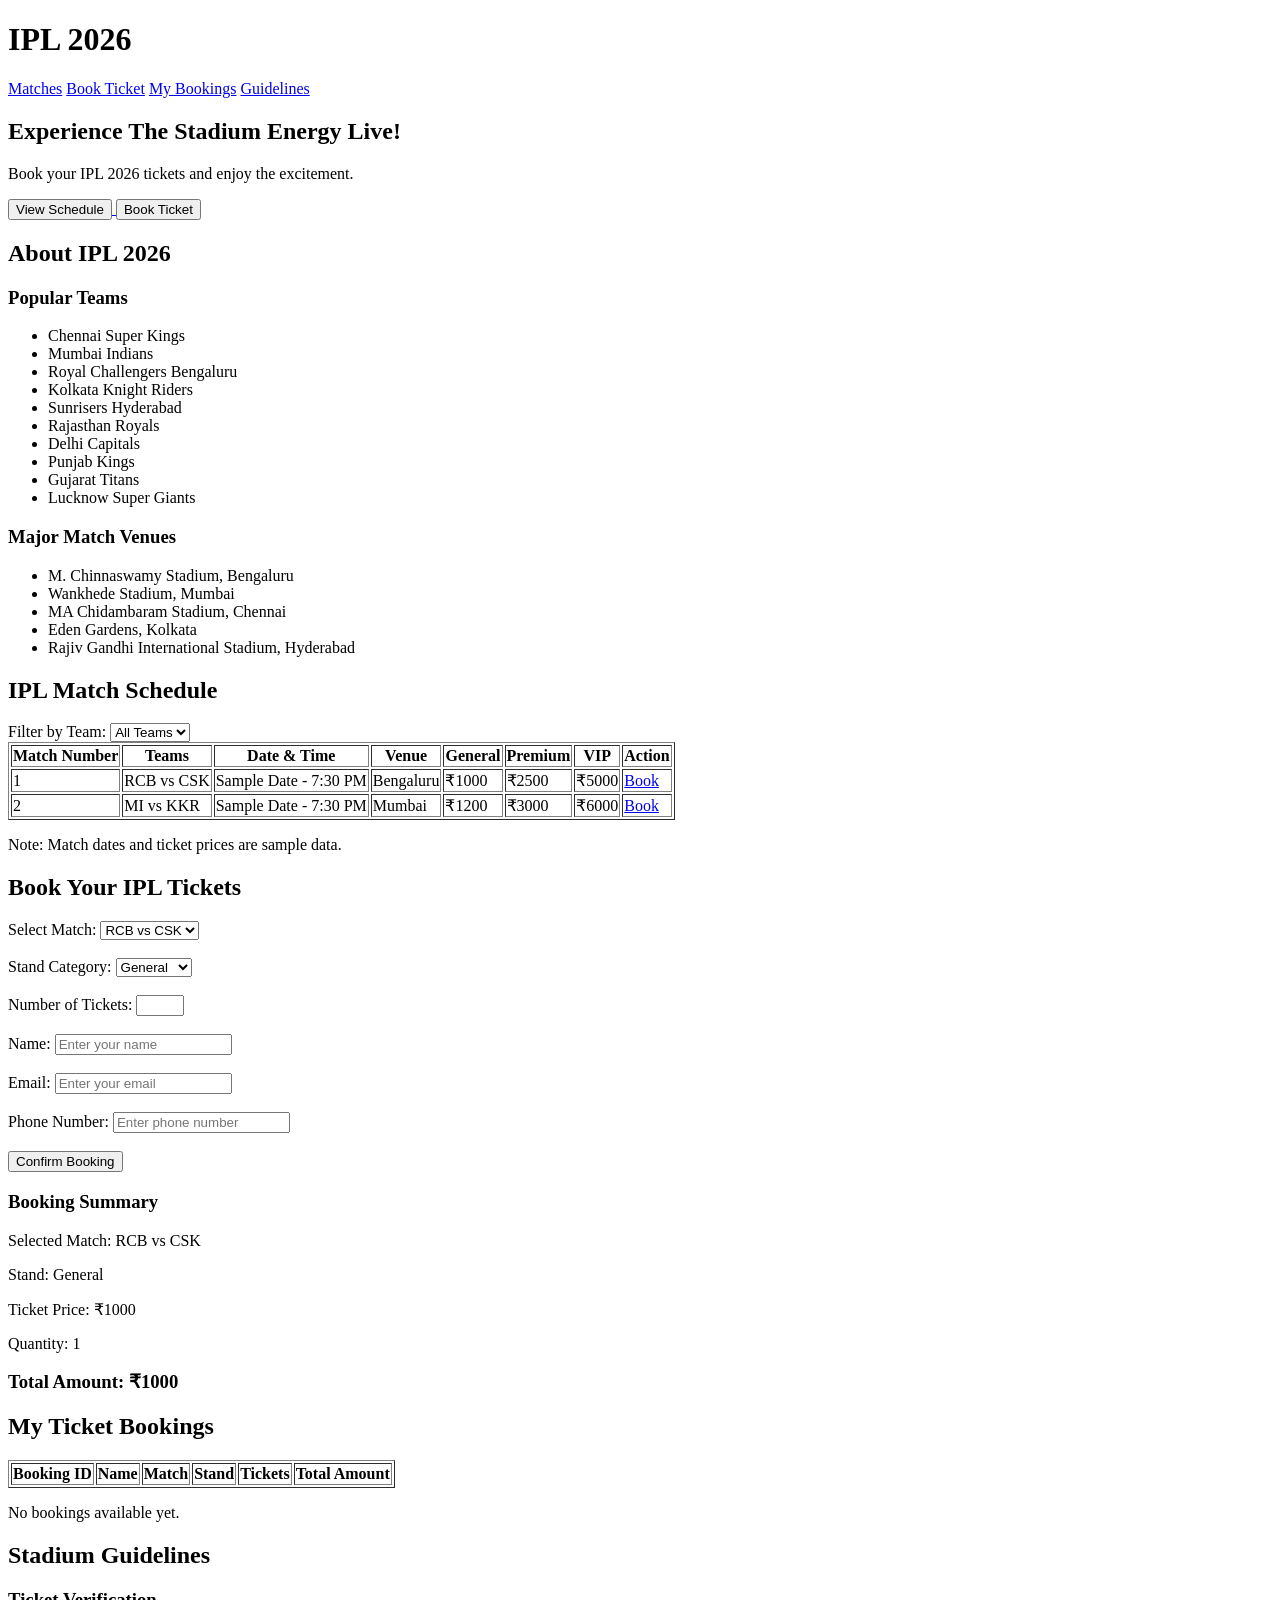
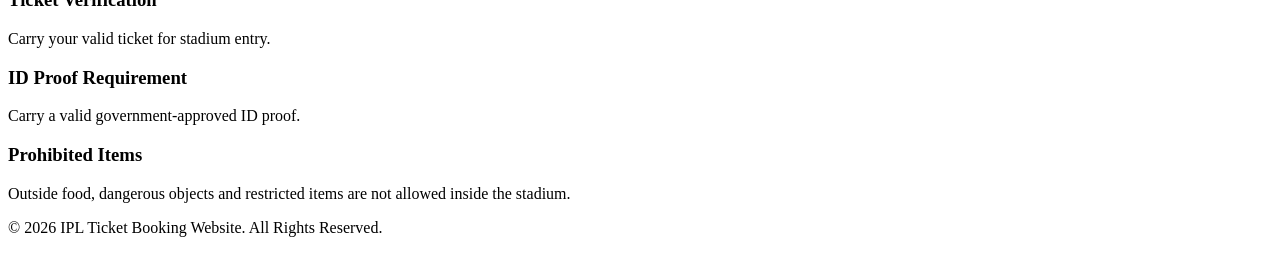
==== index.html @ 6badac22 "Initial IPL Ticket Booking Website" ====
<!DOCTYPE html>
<html lang="en">
<head>
    <meta charset="UTF-8">
    <meta name="viewport" content="width=device-width, initial-scale=1.0">
    <title>IPL 2026 Ticket Booking</title>
</head>

<body>

    <!-- Navigation Bar -->
    <header>
        <h1>IPL 2026</h1>

        <nav>
            <a href="#matches">Matches</a>
            <a href="#booking">Book Ticket</a>
            <a href="#mybookings">My Bookings</a>
            <a href="#guidelines">Guidelines</a>
        </nav>
    </header>

    <!-- Hero Section -->
    <section id="home">
        <h2>Experience The Stadium Energy Live!</h2>
        <p>Book your IPL 2026 tickets and enjoy the excitement.</p>

        <a href="#matches">
            <button>View Schedule</button>
        </a>

        <a href="#booking">
            <button>Book Ticket</button>
        </a>
    </section>

    <!-- About IPL -->
    <section id="about">
        <h2>About IPL 2026</h2>

        <h3>Popular Teams</h3>
        <ul>
            <li>Chennai Super Kings</li>
            <li>Mumbai Indians</li>
            <li>Royal Challengers Bengaluru</li>
            <li>Kolkata Knight Riders</li>
            <li>Sunrisers Hyderabad</li>
            <li>Rajasthan Royals</li>
            <li>Delhi Capitals</li>
            <li>Punjab Kings</li>
            <li>Gujarat Titans</li>
            <li>Lucknow Super Giants</li>
        </ul>

        <h3>Major Match Venues</h3>
        <ul>
            <li>M. Chinnaswamy Stadium, Bengaluru</li>
            <li>Wankhede Stadium, Mumbai</li>
            <li>MA Chidambaram Stadium, Chennai</li>
            <li>Eden Gardens, Kolkata</li>
            <li>Rajiv Gandhi International Stadium, Hyderabad</li>
        </ul>
    </section>

    <!-- Match Schedule -->
    <section id="matches">
        <h2>IPL Match Schedule</h2>

        <label for="teamFilter">Filter by Team:</label>

        <select id="teamFilter">
            <option value="all">All Teams</option>
            <option value="RCB">RCB</option>
            <option value="CSK">CSK</option>
            <option value="MI">MI</option>
            <option value="KKR">KKR</option>
        </select>

        <table border="1">
            <thead>
                <tr>
                    <th>Match Number</th>
                    <th>Teams</th>
                    <th>Date & Time</th>
                    <th>Venue</th>
                    <th>General</th>
                    <th>Premium</th>
                    <th>VIP</th>
                    <th>Action</th>
                </tr>
            </thead>

            <tbody>
                <tr>
                    <td>1</td>
                    <td>RCB vs CSK</td>
                    <td>Sample Date - 7:30 PM</td>
                    <td>Bengaluru</td>
                    <td>₹1000</td>
                    <td>₹2500</td>
                    <td>₹5000</td>
                    <td><a href="#booking">Book</a></td>
                </tr>

                <tr>
                    <td>2</td>
                    <td>MI vs KKR</td>
                    <td>Sample Date - 7:30 PM</td>
                    <td>Mumbai</td>
                    <td>₹1200</td>
                    <td>₹3000</td>
                    <td>₹6000</td>
                    <td><a href="#booking">Book</a></td>
                </tr>
            </tbody>
        </table>

        <p>Note: Match dates and ticket prices are sample data.</p>
    </section>

    <!-- Ticket Booking Form -->
    <section id="booking">
        <h2>Book Your IPL Tickets</h2>

        <form>
            <label for="match">Select Match:</label>
            <select id="match" name="match">
                <option>RCB vs CSK</option>
                <option>MI vs KKR</option>
            </select>

            <br><br>

            <label for="stand">Stand Category:</label>
            <select id="stand" name="stand">
                <option>General</option>
                <option>Premium</option>
                <option>VIP</option>
            </select>

            <br><br>

            <label for="quantity">Number of Tickets:</label>
            <input type="number" id="quantity"
                   name="quantity" min="1" max="10">

            <br><br>

            <label for="name">Name:</label>
            <input type="text" id="name" name="name"
                   placeholder="Enter your name">

            <br><br>

            <label for="email">Email:</label>
            <input type="email" id="email" name="email"
                   placeholder="Enter your email">

            <br><br>

            <label for="phone">Phone Number:</label>
            <input type="tel" id="phone" name="phone"
                   placeholder="Enter phone number">

            <br><br>

            <button type="submit">Confirm Booking</button>
        </form>

        <!-- Booking Summary -->
        <div>
            <h3>Booking Summary</h3>
            <p>Selected Match: RCB vs CSK</p>
            <p>Stand: General</p>
            <p>Ticket Price: ₹1000</p>
            <p>Quantity: 1</p>
            <h3>Total Amount: ₹1000</h3>
        </div>
    </section>

    <!-- My Bookings -->
    <section id="mybookings">
        <h2>My Ticket Bookings</h2>

        <table border="1">
            <thead>
                <tr>
                    <th>Booking ID</th>
                    <th>Name</th>
                    <th>Match</th>
                    <th>Stand</th>
                    <th>Tickets</th>
                    <th>Total Amount</th>
                </tr>
            </thead>

            <tbody>
                <!-- Future booking records -->
            </tbody>
        </table>

        <p>No bookings available yet.</p>
    </section>

    <!-- Guidelines -->
    <section id="guidelines">
        <h2>Stadium Guidelines</h2>

        <div>
            <h3>Ticket Verification</h3>
            <p>Carry your valid ticket for stadium entry.</p>
        </div>

        <div>
            <h3>ID Proof Requirement</h3>
            <p>Carry a valid government-approved ID proof.</p>
        </div>

        <div>
            <h3>Prohibited Items</h3>
            <p>Outside food, dangerous objects and restricted items
               are not allowed inside the stadium.</p>
        </div>
    </section>

    <!-- Footer -->
    <footer>
        <p>&copy; 2026 IPL Ticket Booking Website. All Rights Reserved.</p>
    </footer>

</body>
</html>
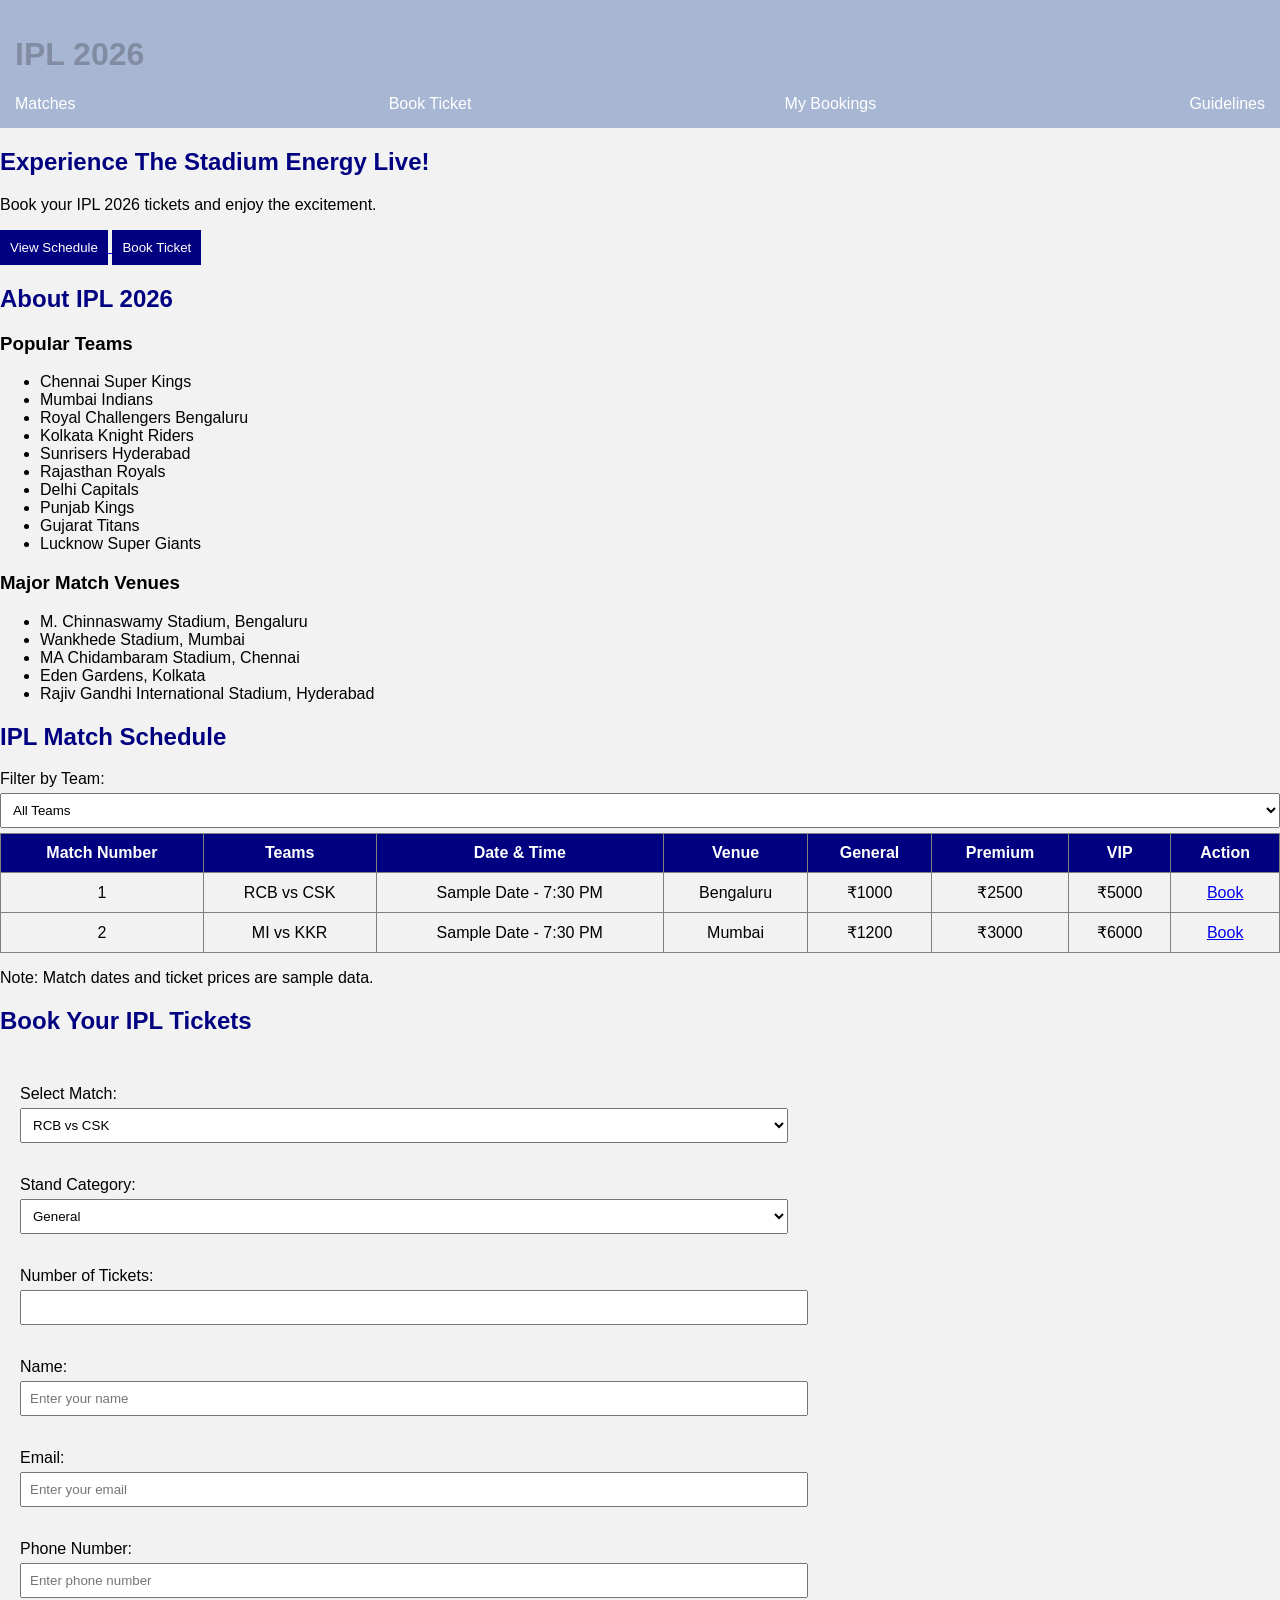
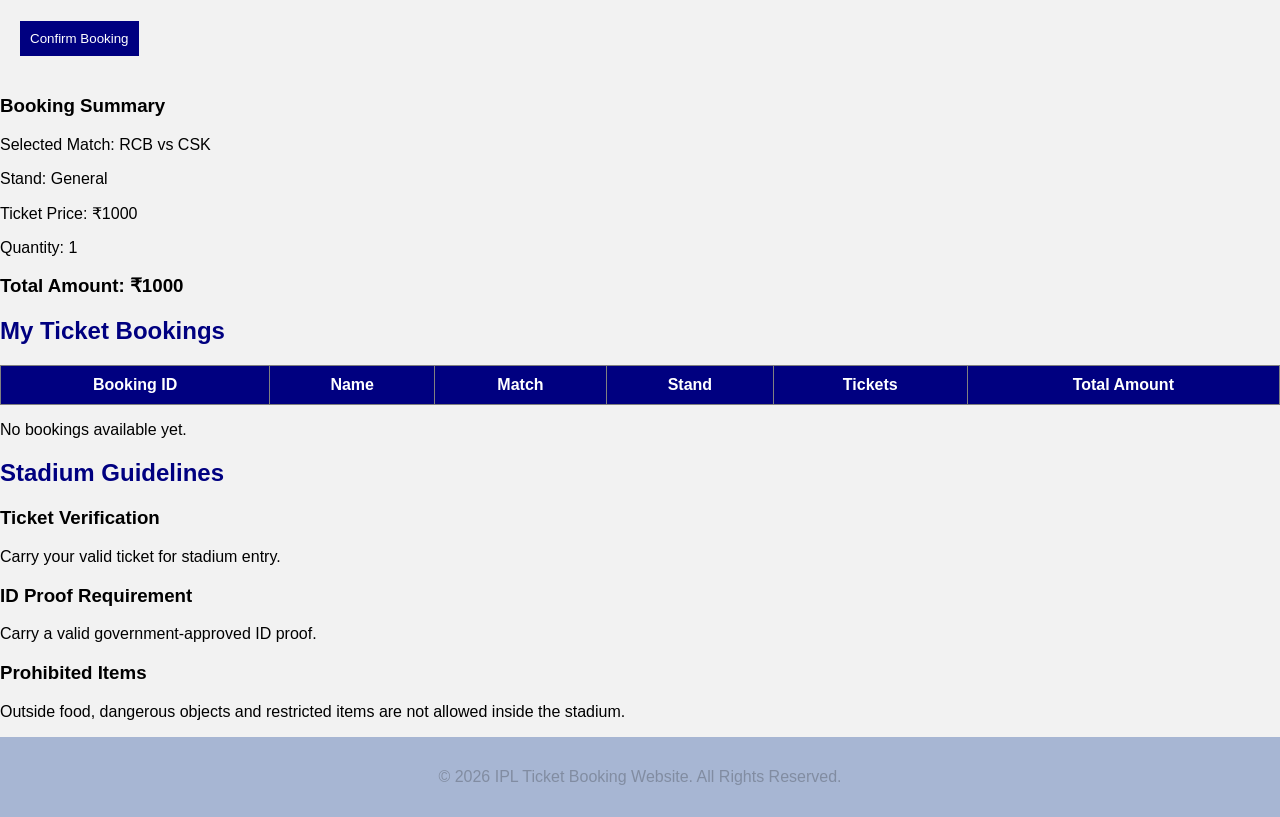
==== commit 5738693b: "Initial IPL Ticket Booking project" ====
--- a/index.html
+++ b/index.html
@@ -2,6 +2,7 @@
 <!DOCTYPE html>
 <html lang="en">
 <head>
+    <link rel="stylesheet" href="style.css">
     <meta charset="UTF-8">
     <meta name="viewport" content="width=device-width, initial-scale=1.0">
     <title>IPL 2026 Ticket Booking</title>
--- a/style.css
+++ b/style.css
@@ -0,0 +1,115 @@
+
+body {
+    font-family: Arial;
+    margin: 0;
+    background-color: #f2f2f2;
+}
+.pghead{
+    color: rgb(172, 60, 60);
+    font-size:30px;
+    font-weight:bold;
+    font-style: italic;
+}
+
+
+header, footer {
+    background-color: rgba(87, 117, 177, 0.488);
+    color: rgba(29, 28, 28, 0.27);
+    padding: 15px;
+}
+
+nav {
+    display: flex;
+    justify-content: space-between;
+    align-items: center;
+}
+
+nav ul {
+    display: flex;
+    list-style: none;
+    gap: 20px;
+}
+
+nav a {
+    color: white;
+    text-decoration: none;
+}
+
+.hero {
+    background-color: #172f65;
+    color: white;
+    text-align: center;
+    padding: 50px;
+}
+
+.btn, .book-btn {
+    background-color: orange;
+    color: white;
+    padding: 10px;
+    text-decoration: none;
+}
+
+.container {
+    background-color: white;
+    margin: 20px;
+    padding: 20px;
+}
+
+h2 {
+    color: navy;
+}
+
+table {
+    width: 100%;
+    border-collapse: collapse;
+}
+
+th, td {
+    border: 1px solid gray;
+    padding: 10px;
+    text-align: center;
+}
+
+th {
+    background-color: navy;
+    color: white;
+}
+
+.booking-layout, .guidelines {
+    display: flex;
+    gap: 20px;
+}
+
+form, .summary, .card {
+    padding: 20px;
+}
+
+form {
+    width: 60%;
+}
+
+.summary, .card {
+    background-color: lightblue;
+}
+
+label {
+    display: block;
+    margin-top: 10px;
+}
+
+input, select {
+    width: 100%;
+    padding: 8px;
+    margin: 5px 0;
+}
+
+button {
+    background-color: navy;
+    color: white;
+    padding: 10px;
+    border: none;
+}
+
+footer {
+    text-align: center;
+}
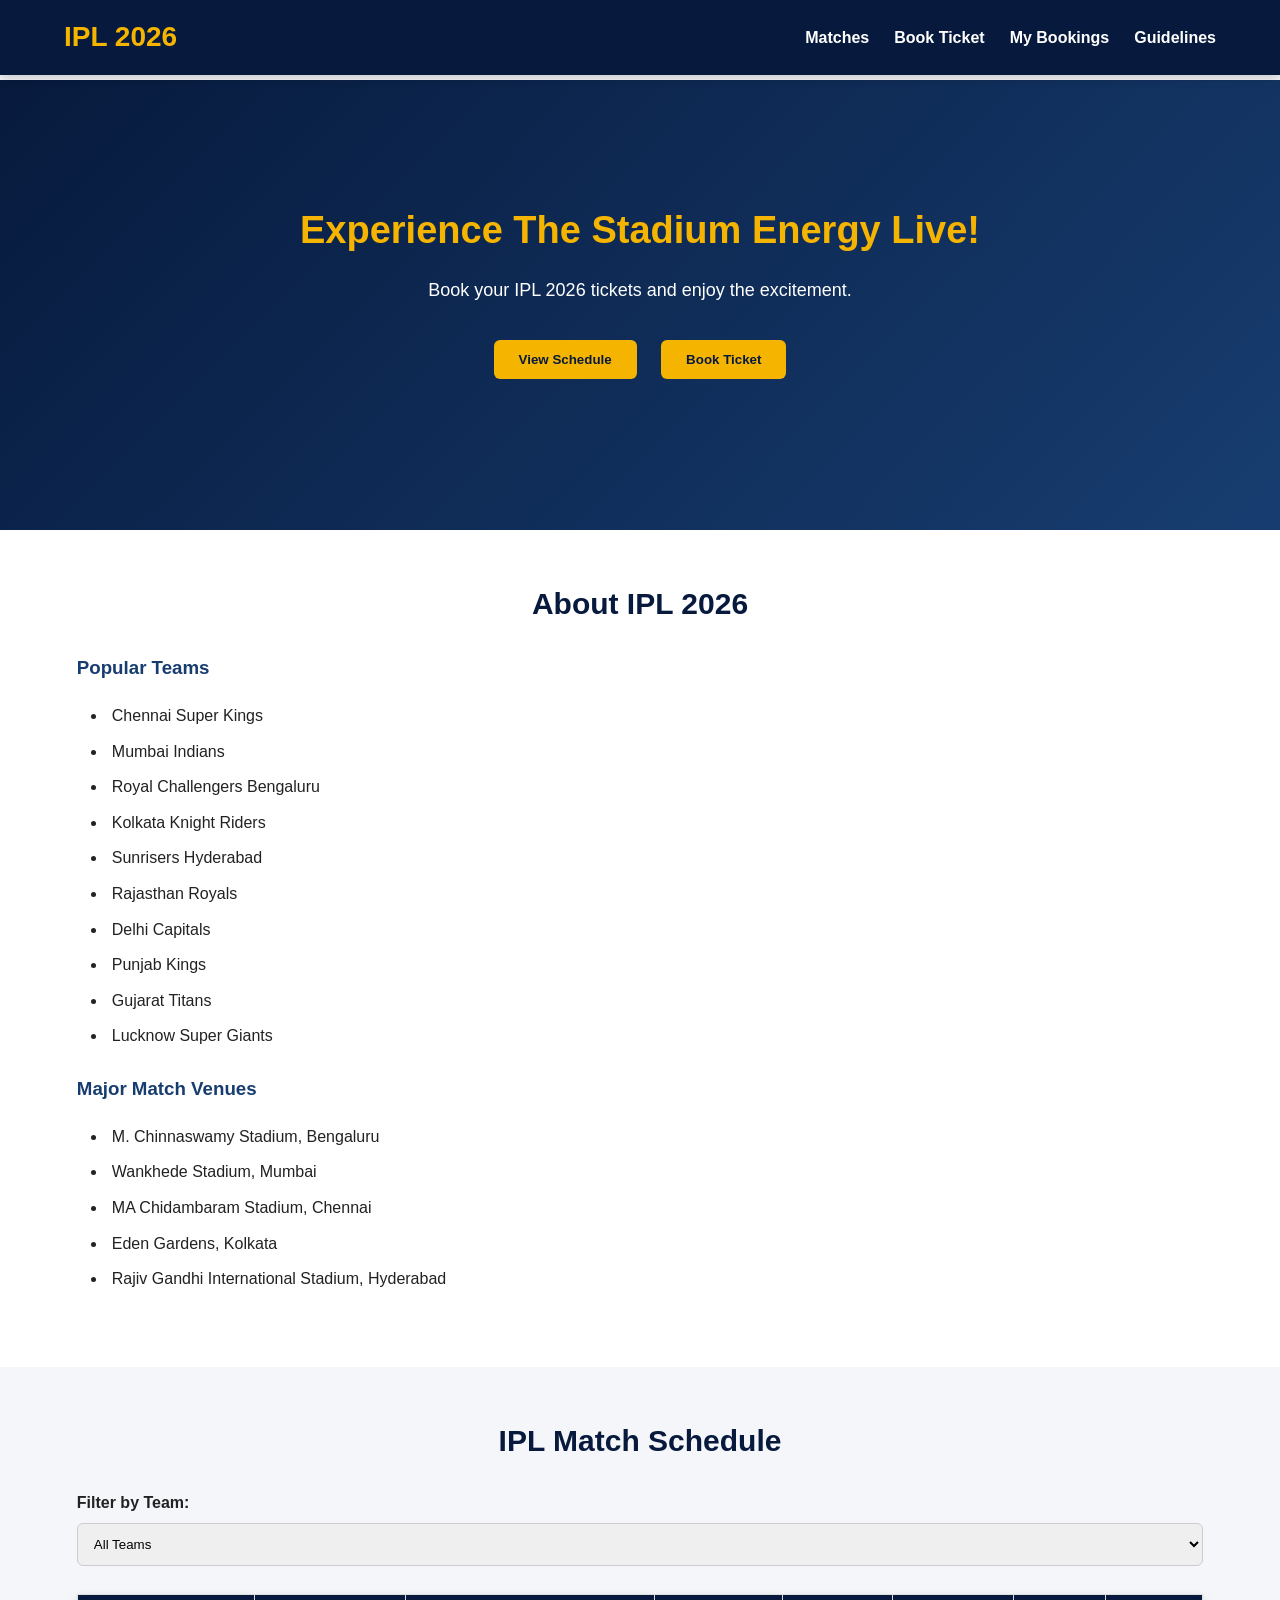
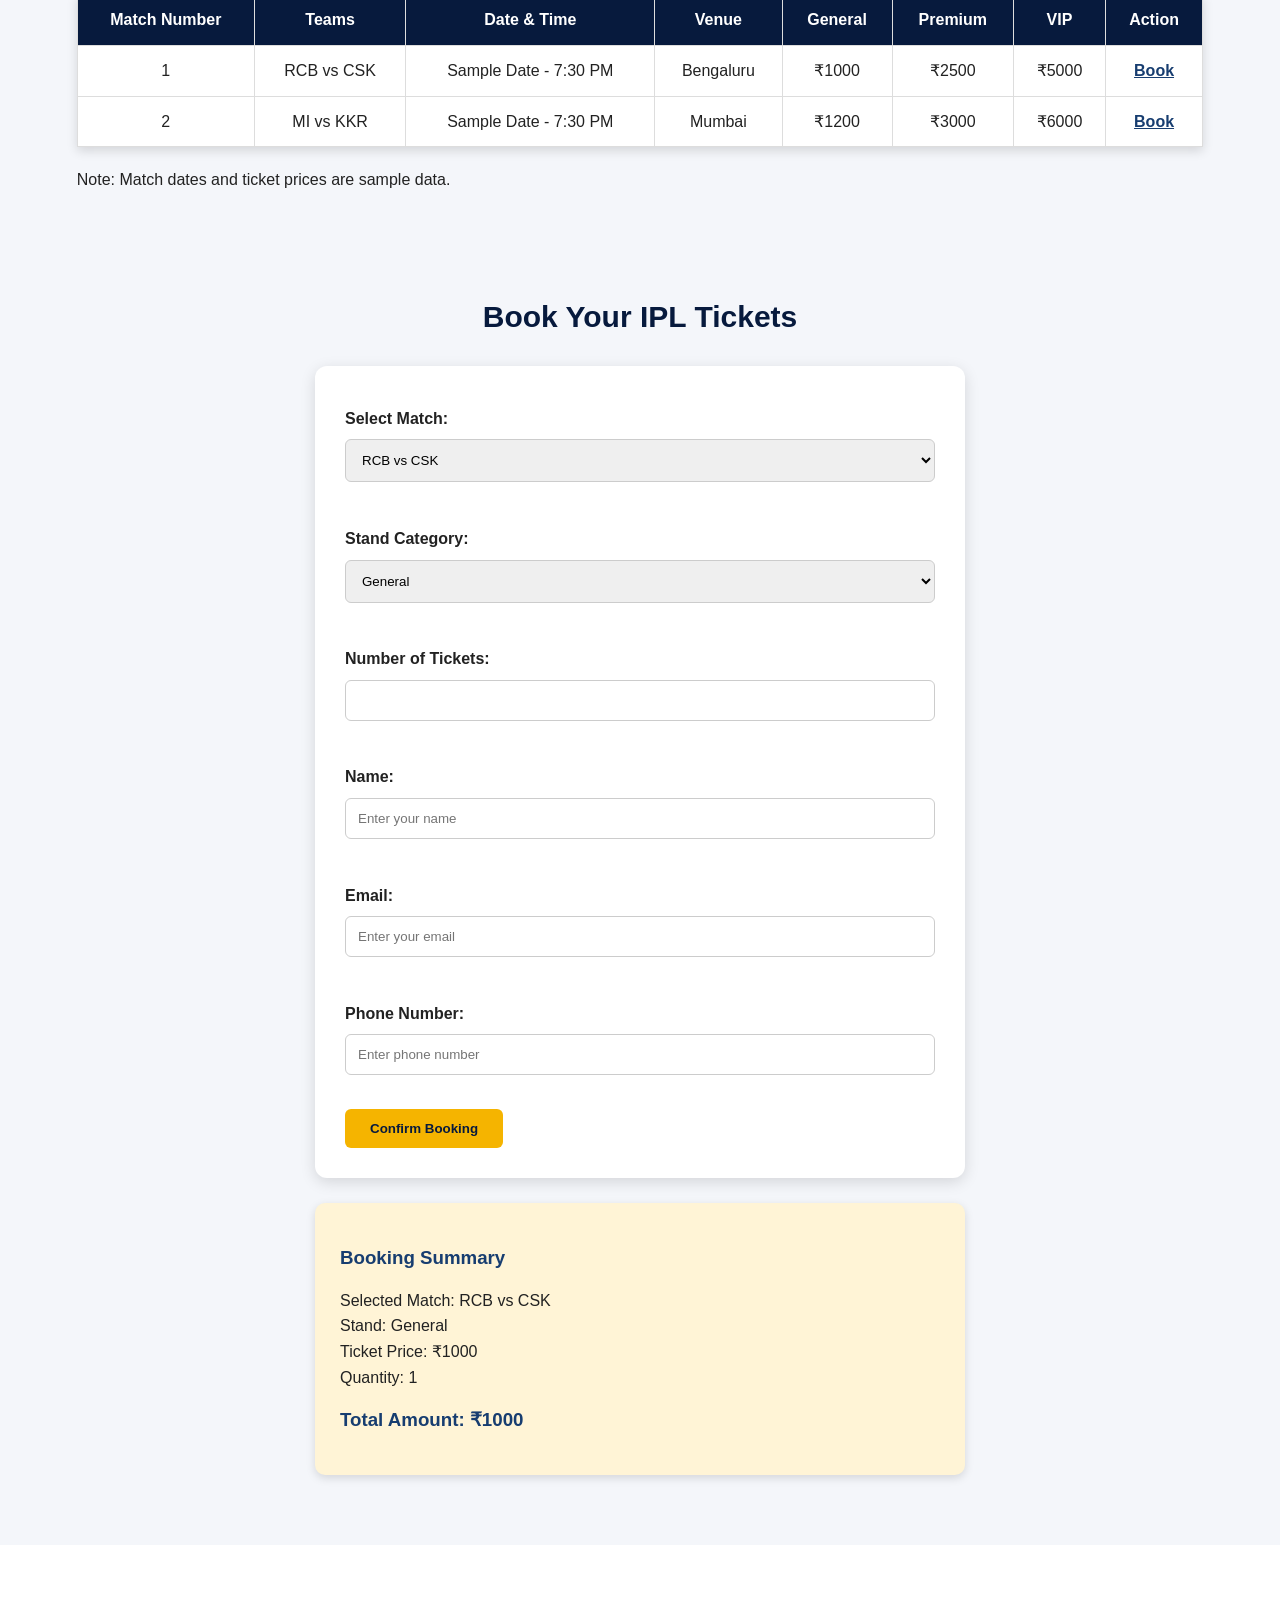
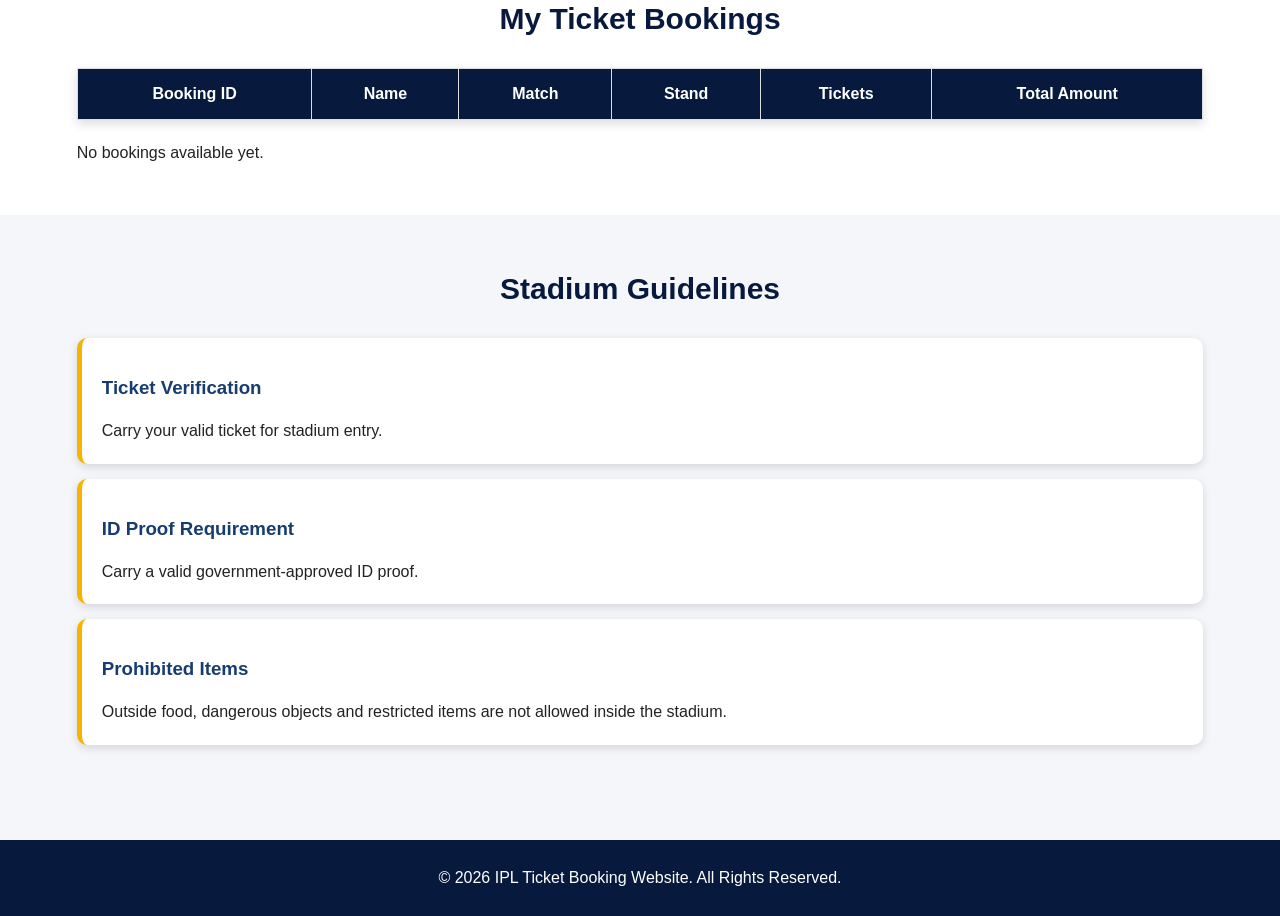
==== commit de749d29: "Completed Activity 2 CSS styling" ====
--- a/index.html
+++ b/index.html
@@ -2,7 +2,7 @@
 <!DOCTYPE html>
 <html lang="en">
 <head>
-    <link rel="stylesheet" href="style.css">
+    <link rel="stylesheet" href="styles.css">
     <meta charset="UTF-8">
     <meta name="viewport" content="width=device-width, initial-scale=1.0">
     <title>IPL 2026 Ticket Booking</title>
--- a/styles.css
+++ b/styles.css
@@ -0,0 +1,222 @@
+
+/* IPL TICKET BOOKING WEBSITE */
+/* Dark Blue and Gold Theme */
+
+/* 1. CSS VARIABLES */
+:root {
+    --primary: #071a3d;
+    --secondary: #173d70; --accent: #f5b400;
+    --background: #f4f6fa; --text: #222;
+    --white: #fff;
+}
+
+/* 2. GENERAL STYLING */
+* {
+    margin: 0; padding: 0;
+    box-sizing: border-box;
+}
+
+html {
+    scroll-behavior: smooth;
+    scroll-padding-top: 90px;
+}
+
+body {
+    font-family: Arial, sans-serif;
+    background: var(--background); color: var(--text);
+    line-height: 1.6; padding-top: 80px;
+}
+
+/* 3. HEADER AND NAVIGATION */
+header {
+    position: fixed; top: 0; left: 0;
+    width: 100%; background: var(--primary);
+    color: var(--white); padding: 15px 5%;
+    display: flex; justify-content: space-between;
+    align-items: center; z-index: 1000;
+    box-shadow: 0 3px 10px #0003;
+}
+
+header h1 {
+    color: var(--accent); font-size: 28px;
+}
+
+nav {
+    display: flex; gap: 25px;
+}
+
+nav a {
+    color: var(--white); text-decoration: none;
+    font-weight: bold; transition: 0.3s;
+}
+
+nav a:hover {
+    color: var(--accent);
+}
+
+/* 4. HERO SECTION */
+#home {
+    min-height: 450px;
+    background: linear-gradient(135deg, var(--primary), var(--secondary));
+    color: var(--white); text-align: center;
+    padding: 120px 20px;
+}
+
+#home h2 {
+    color: var(--accent); font-size: 38px;
+    margin-bottom: 15px;
+}
+
+#home p {
+    font-size: 18px; margin-bottom: 25px;
+}
+
+#home a {
+    display: inline-block; margin: 10px;
+}
+
+/* 5. BUTTONS */
+button {
+    background: var(--accent); color: var(--primary);
+    padding: 12px 25px; border: none;
+    border-radius: 6px; font-weight: bold;
+    cursor: pointer; transition: 0.3s;
+}
+
+button:hover {
+    background: var(--secondary);
+    color: var(--white); transform: translateY(-2px);
+}
+
+/* 6. GENERAL SECTIONS */
+section {
+    padding: 50px 6%;
+}
+
+section h2 {
+    color: var(--primary); text-align: center;
+    margin-bottom: 25px; font-size: 30px;
+}
+
+section h3 {
+    color: var(--secondary); margin: 15px 0;
+}
+
+/* 7. ABOUT SECTION */
+#about {
+    background: var(--white);
+}
+
+#about ul {
+    margin: 10px 30px 20px;
+}
+
+#about li {
+    padding: 5px;
+}
+
+/* 8. MATCH SCHEDULE TABLE */
+table {
+    width: 100%; border-collapse: collapse;
+    background: var(--white); margin: 20px 0;
+    box-shadow: 0 4px 10px #0002;
+}
+
+th {
+    background: var(--primary); color: var(--white);
+}
+
+th, td {
+    padding: 12px; text-align: center;
+    border: 1px solid #ddd;
+}
+
+tr:hover {
+    background: #fff4d6;
+}
+
+td a {
+    color: var(--secondary); font-weight: bold;
+}
+
+/* 9. BOOKING FORM */
+form {
+    max-width: 650px; margin: 25px auto;
+    padding: 30px; background: var(--white);
+    border-radius: 12px; box-shadow: 0 4px 15px #0002;
+}
+
+label {
+    display: block; margin-top: 10px;
+    font-weight: bold;
+}
+
+input, select {
+    width: 100%; padding: 12px;
+    margin: 8px 0; border: 1px solid #ccc;
+    border-radius: 6px;
+}
+
+input:focus, select:focus {
+    outline: none; border-color: var(--accent);
+}
+
+/* 10. BOOKING SUMMARY */
+#booking > div {
+    max-width: 650px; margin: 20px auto;
+    padding: 25px; background: #fff4d6;
+    border-radius: 10px; box-shadow: 0 3px 10px #0002;
+}
+
+/* 11. MY BOOKINGS */
+#mybookings {
+    background: var(--white);
+}
+
+/* 12. STADIUM GUIDELINES */
+#guidelines > div {
+    background: var(--white); padding: 20px;
+    margin: 15px 0; border-radius: 10px;
+    border-left: 5px solid var(--accent);
+    box-shadow: 0 3px 10px #0002;
+}
+
+/* 13. FOOTER */
+footer {
+    background: var(--primary); color: var(--white);
+    text-align: center; padding: 25px;
+    margin-top: 30px;
+}
+
+/* 14. RESPONSIVE DESIGN */
+@media (max-width: 768px) {
+    body {
+        padding-top: 120px;
+    }
+
+    header {
+        flex-direction: column; gap: 10px;
+    }
+
+    nav {
+        flex-wrap: wrap; justify-content: center;
+        gap: 12px;
+    }
+
+    #home h2 {
+        font-size: 27px;
+    }
+
+    section {
+        padding: 35px 4%;
+    }
+
+    table {
+        display: block; overflow-x: auto;
+        white-space: nowrap;
+    }
+
+    form {
+        width: 100%;
+    }
+}
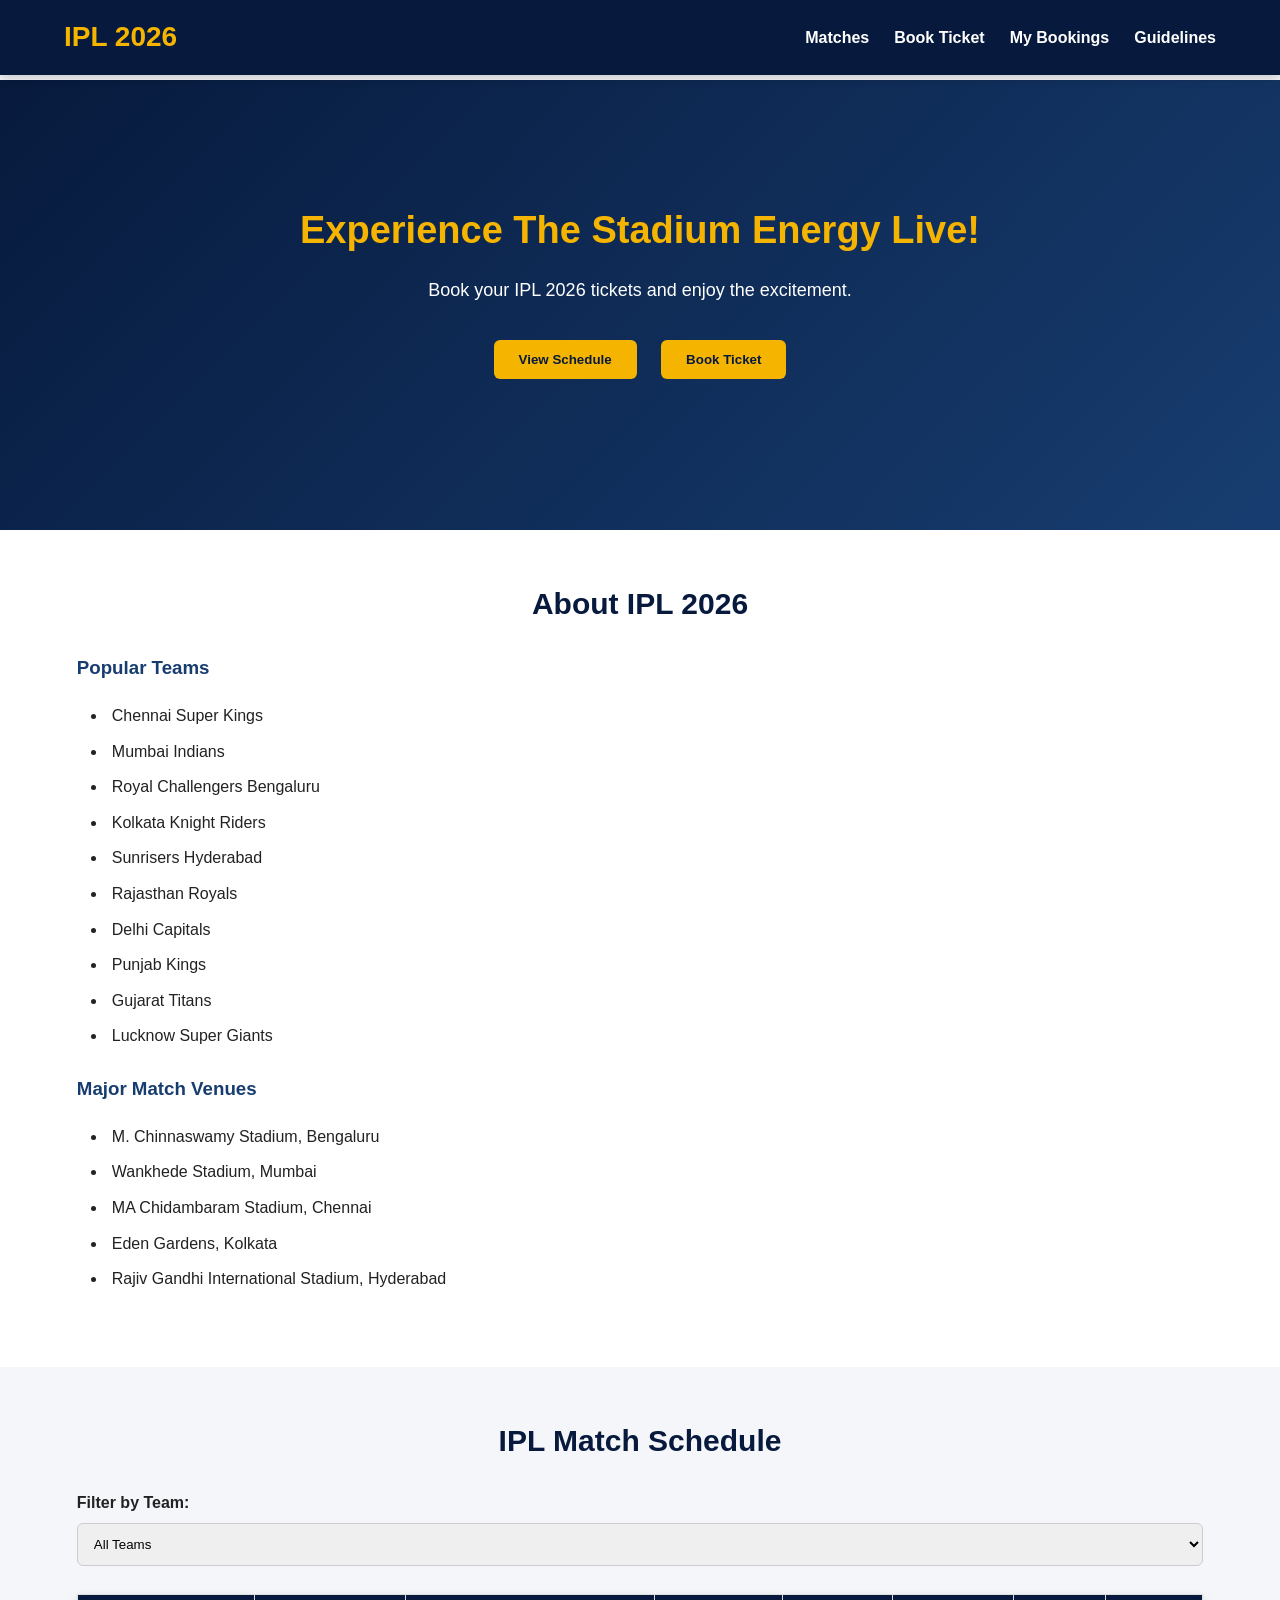
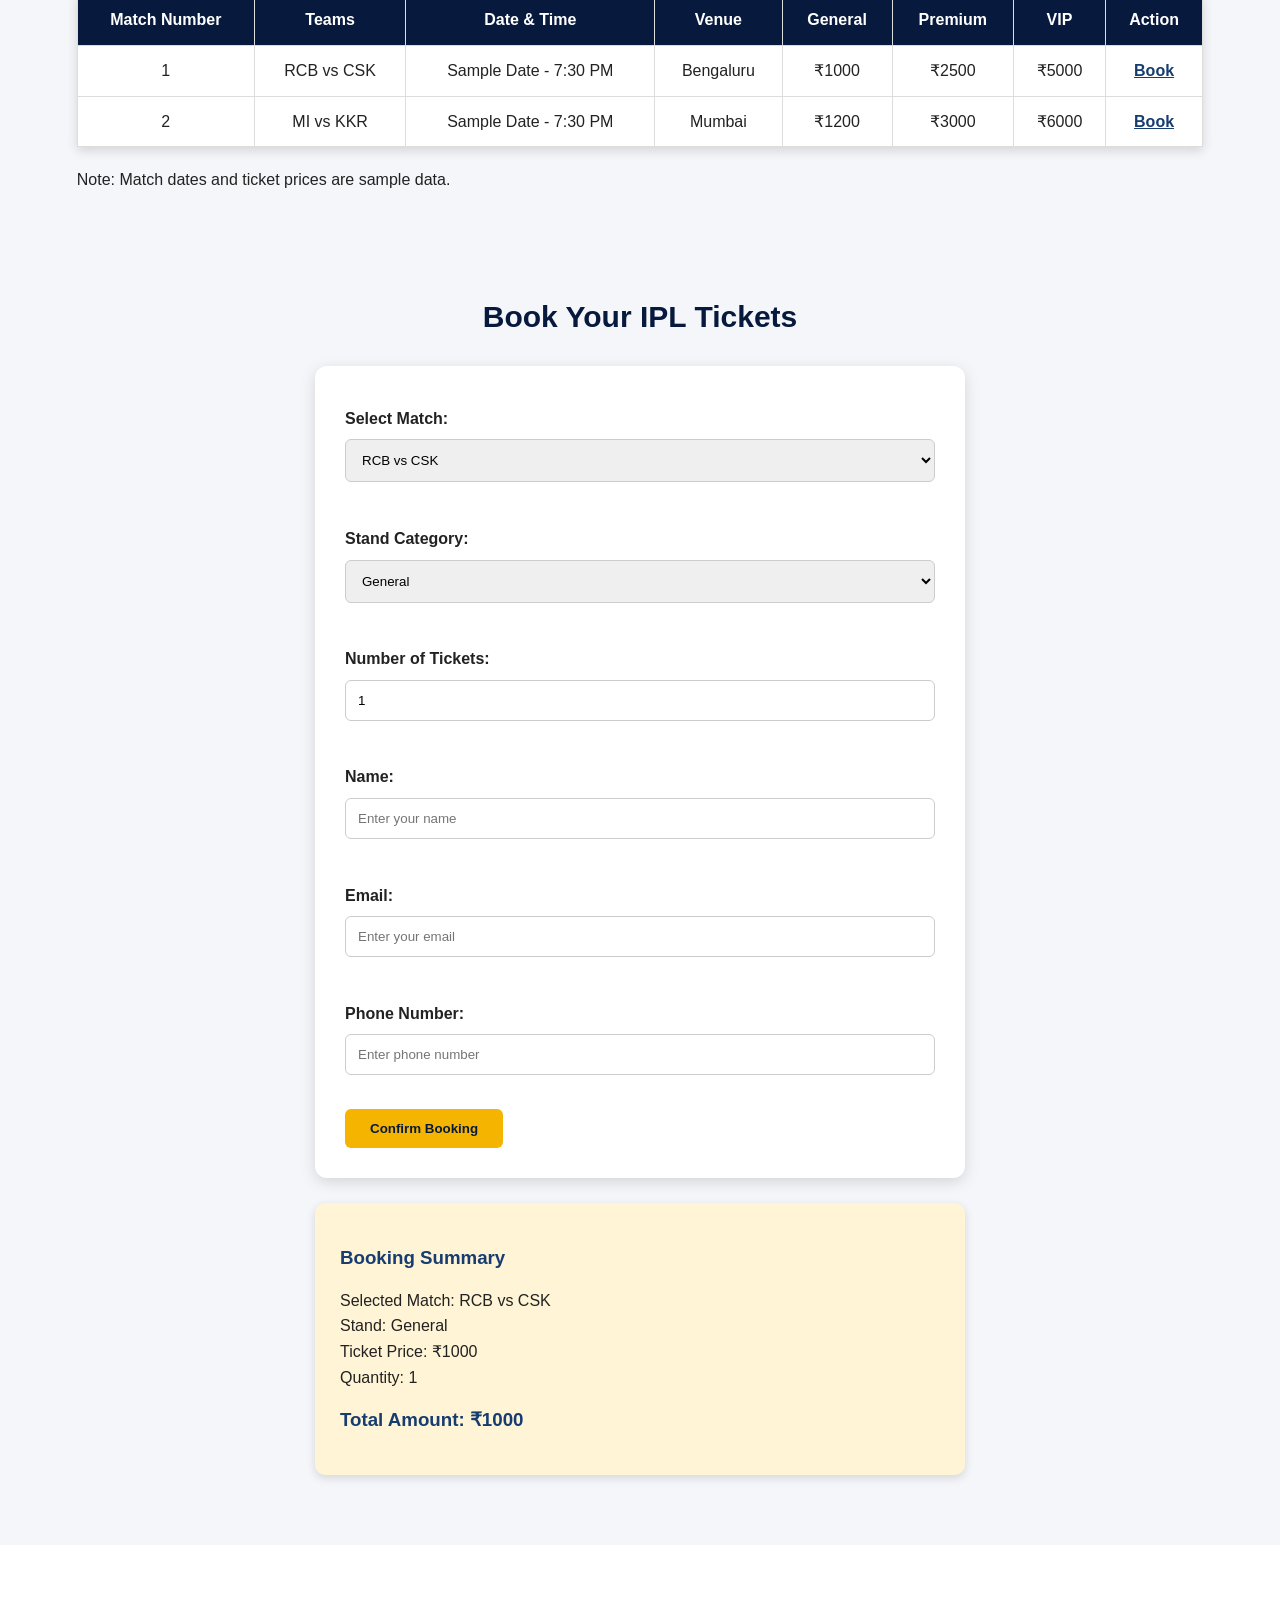
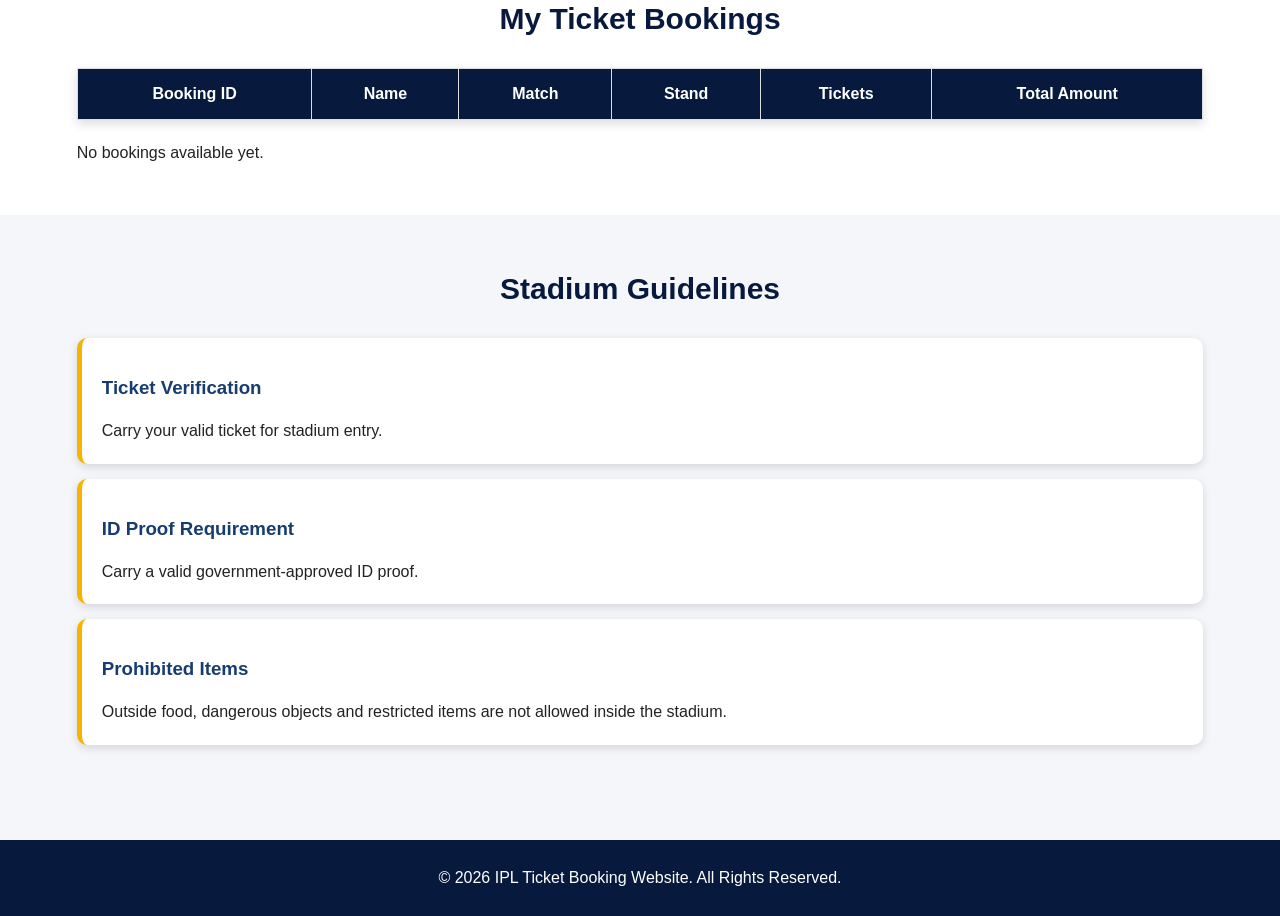
==== commit 2e4f7cc1: "Completed Activity 7 - Live Booking Summary" ====
--- a/index.html
+++ b/index.html
@@ -16,7 +16,7 @@
 
         <nav>
             <a href="#matches">Matches</a>
-            <a href="#booking">Book Ticket</a>
+            <a href="booking.html">Book Ticket</a>
             <a href="#mybookings">My Bookings</a>
             <a href="#guidelines">Guidelines</a>
         </nav>
@@ -101,7 +101,9 @@
                     <td>₹1000</td>
                     <td>₹2500</td>
                     <td>₹5000</td>
-                    <td><a href="#booking">Book</a></td>
+                    <td>
+                        <a href="#booking" class="book-btn">Book</a>
+                    </td>
                 </tr>
 
                 <tr>
@@ -112,7 +114,9 @@
                     <td>₹1200</td>
                     <td>₹3000</td>
                     <td>₹6000</td>
-                    <td><a href="#booking">Book</a></td>
+                    <td>
+                        <a href="#booking" class="book-btn">Book</a>
+                    </td>
                 </tr>
             </tbody>
         </table>
@@ -124,7 +128,7 @@
     <section id="booking">
         <h2>Book Your IPL Tickets</h2>
 
-        <form>
+        <form id="bookingForm">
             <label for="match">Select Match:</label>
             <select id="match" name="match">
                 <option>RCB vs CSK</option>
@@ -144,7 +148,7 @@
 
             <label for="quantity">Number of Tickets:</label>
             <input type="number" id="quantity"
-                   name="quantity" min="1" max="10">
+       name="quantity" min="1" max="10" value="1">
 
             <br><br>
 
@@ -170,14 +174,13 @@
         </form>
 
         <!-- Booking Summary -->
-        <div>
-            <h3>Booking Summary</h3>
-            <p>Selected Match: RCB vs CSK</p>
-            <p>Stand: General</p>
-            <p>Ticket Price: ₹1000</p>
-            <p>Quantity: 1</p>
-            <h3>Total Amount: ₹1000</h3>
-        </div>
+      <div id="bookingSummary">
+    <h3>Booking Summary</h3>
+    <p>Select your match and stand.</p>
+    <p>Ticket Price: ₹0</p>
+    <p>Quantity: 1</p>
+    <h3>Total Amount: ₹0</h3>
+</div>
     </section>
 
     <!-- My Bookings -->
@@ -230,5 +233,6 @@
         <p>&copy; 2026 IPL Ticket Booking Website. All Rights Reserved.</p>
     </footer>
 
+<script src="app.js"></script>
 </body>
 </html>
--- a/styles.css
+++ b/styles.css
@@ -1,8 +1,3 @@
-
-/* IPL TICKET BOOKING WEBSITE */
-/* Dark Blue and Gold Theme */
-
-/* 1. CSS VARIABLES */
 :root {
     --primary: #071a3d;
     --secondary: #173d70; --accent: #f5b400;
@@ -10,7 +5,6 @@
     --white: #fff;
 }
 
-/* 2. GENERAL STYLING */
 * {
     margin: 0; padding: 0;
     box-sizing: border-box;
@@ -27,7 +21,6 @@
     line-height: 1.6; padding-top: 80px;
 }
 
-/* 3. HEADER AND NAVIGATION */
 header {
     position: fixed; top: 0; left: 0;
     width: 100%; background: var(--primary);
@@ -54,7 +47,6 @@
     color: var(--accent);
 }
 
-/* 4. HERO SECTION */
 #home {
     min-height: 450px;
     background: linear-gradient(135deg, var(--primary), var(--secondary));
@@ -75,7 +67,6 @@
     display: inline-block; margin: 10px;
 }
 
-/* 5. BUTTONS */
 button {
     background: var(--accent); color: var(--primary);
     padding: 12px 25px; border: none;
@@ -88,7 +79,6 @@
     color: var(--white); transform: translateY(-2px);
 }
 
-/* 6. GENERAL SECTIONS */
 section {
     padding: 50px 6%;
 }
@@ -102,7 +92,6 @@
     color: var(--secondary); margin: 15px 0;
 }
 
-/* 7. ABOUT SECTION */
 #about {
     background: var(--white);
 }
@@ -115,7 +104,6 @@
     padding: 5px;
 }
 
-/* 8. MATCH SCHEDULE TABLE */
 table {
     width: 100%; border-collapse: collapse;
     background: var(--white); margin: 20px 0;
@@ -139,7 +127,6 @@
     color: var(--secondary); font-weight: bold;
 }
 
-/* 9. BOOKING FORM */
 form {
     max-width: 650px; margin: 25px auto;
     padding: 30px; background: var(--white);
@@ -161,19 +148,16 @@
     outline: none; border-color: var(--accent);
 }
 
-/* 10. BOOKING SUMMARY */
 #booking > div {
     max-width: 650px; margin: 20px auto;
     padding: 25px; background: #fff4d6;
     border-radius: 10px; box-shadow: 0 3px 10px #0002;
 }
 
-/* 11. MY BOOKINGS */
 #mybookings {
     background: var(--white);
 }
 
-/* 12. STADIUM GUIDELINES */
 #guidelines > div {
     background: var(--white); padding: 20px;
     margin: 15px 0; border-radius: 10px;
@@ -181,14 +165,12 @@
     box-shadow: 0 3px 10px #0002;
 }
 
-/* 13. FOOTER */
 footer {
     background: var(--primary); color: var(--white);
     text-align: center; padding: 25px;
     margin-top: 30px;
 }
 
-/* 14. RESPONSIVE DESIGN */
 @media (max-width: 768px) {
     body {
         padding-top: 120px;
@@ -220,3 +202,15 @@
         width: 100%;
     }
 }
+/* Toast Notification */
+.toast {
+    position: fixed;
+    bottom: 30px;
+    right: 30px;
+    background: #16a332;
+    color: white;
+    padding: 14px 22px;
+    border-radius: 8px;
+    font-size: 15px;
+    z-index: 9999;
+}
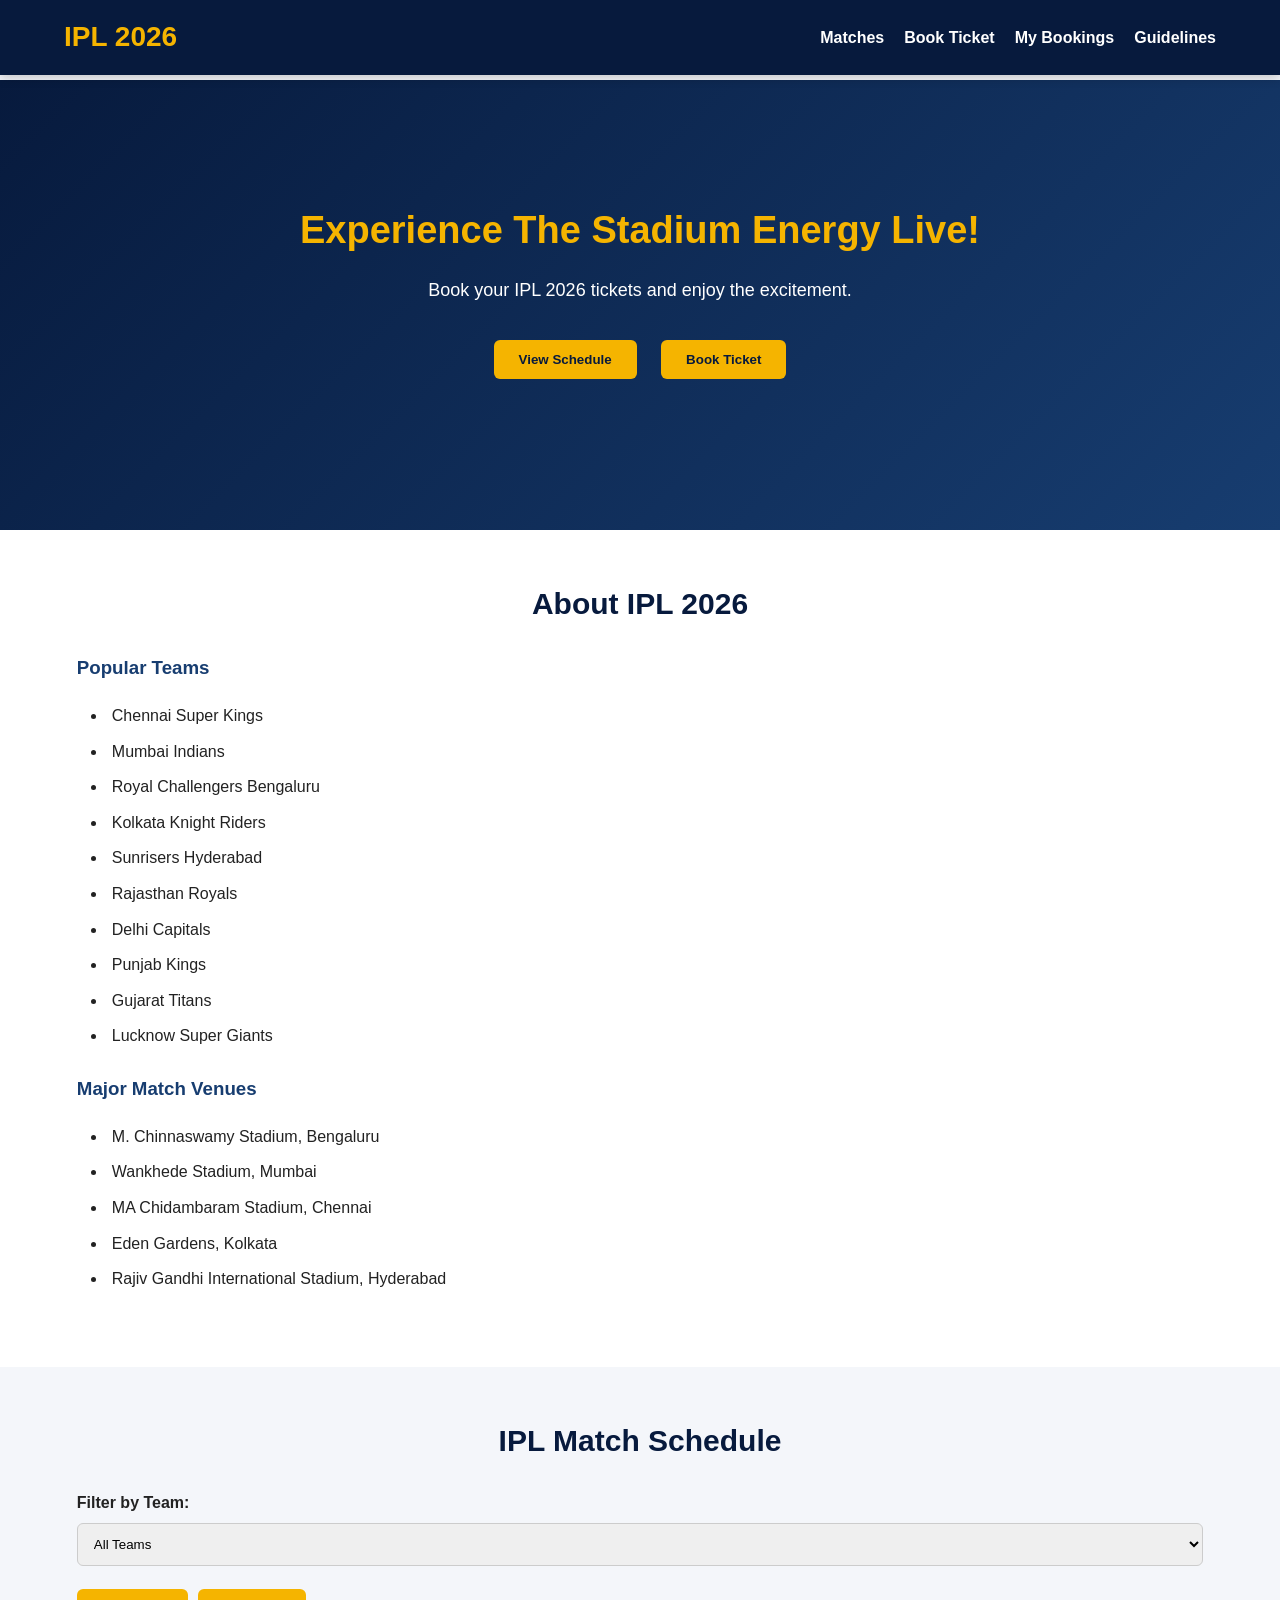
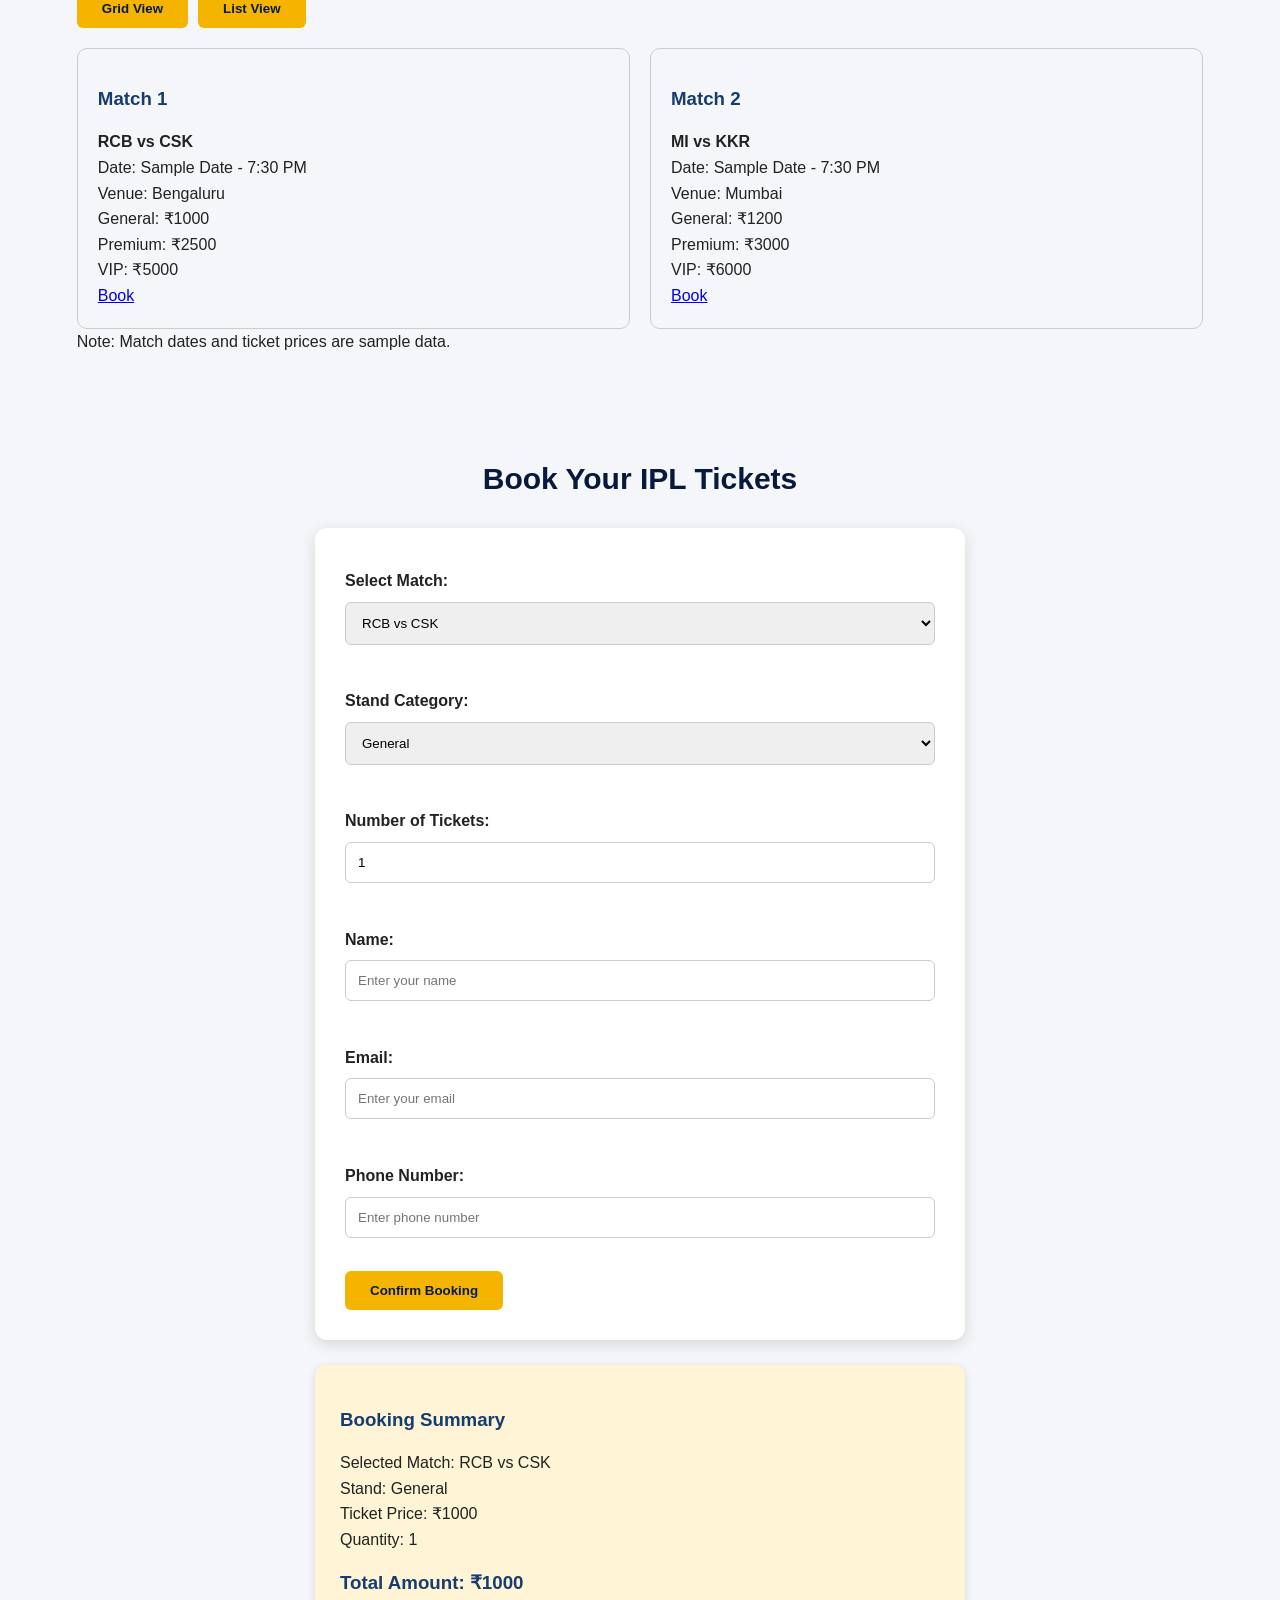
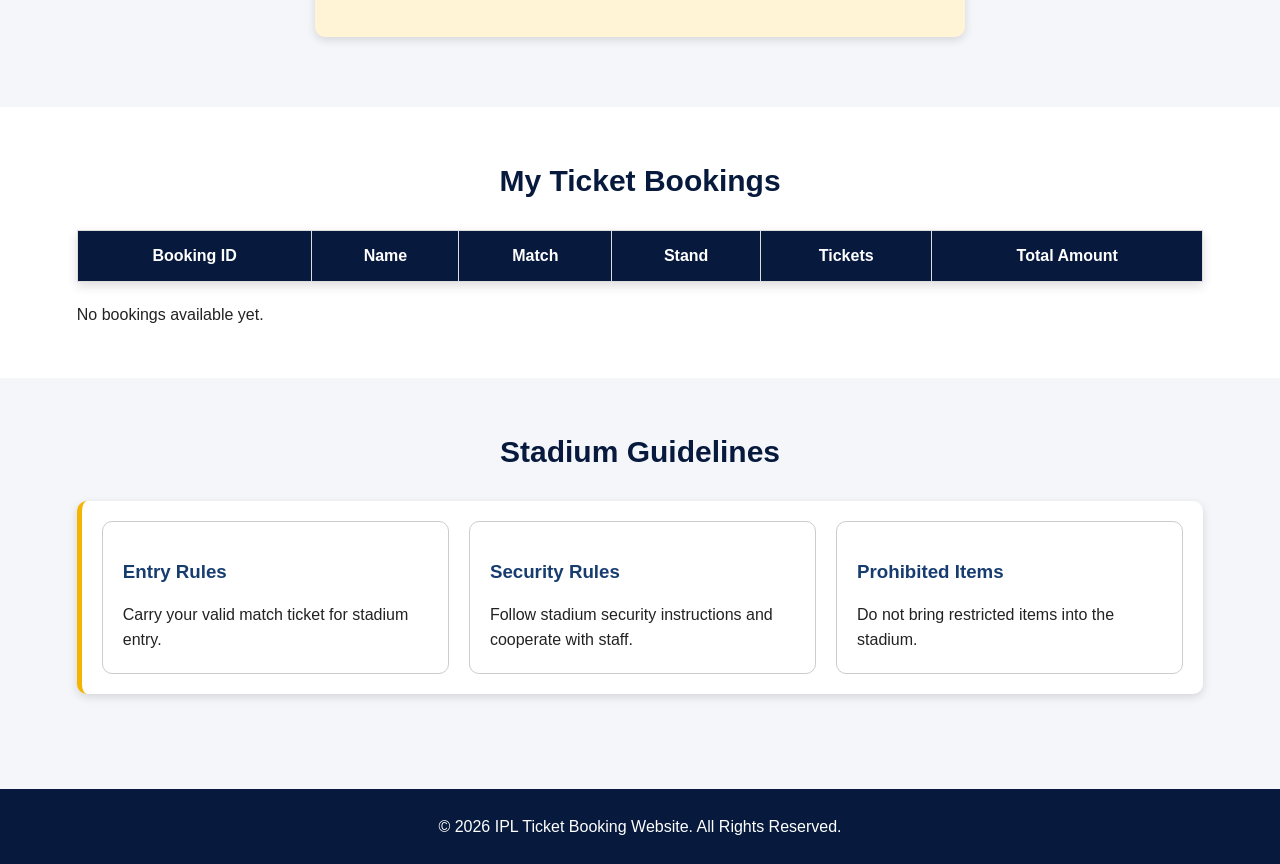
==== commit 1f296af2: "Completed Activity 8 - Responsive Design" ====
--- a/index.html
+++ b/index.html
@@ -11,16 +11,18 @@
 <body>
 
     <!-- Navigation Bar -->
-    <header>
-        <h1>IPL 2026</h1>
-
-        <nav>
-            <a href="#matches">Matches</a>
-            <a href="booking.html">Book Ticket</a>
-            <a href="#mybookings">My Bookings</a>
-            <a href="#guidelines">Guidelines</a>
-        </nav>
-    </header>
+   <header>
+    <h1>IPL 2026</h1>
+
+    <button id="menuToggle" class="menu-toggle">☰</button>
+
+    <nav id="mainNav">
+        <a href="#matches">Matches</a>
+        <a href="booking.html">Book Ticket</a>
+        <a href="#mybookings">My Bookings</a>
+        <a href="#guidelines">Guidelines</a>
+    </nav>
+</header>
 
     <!-- Hero Section -->
     <section id="home">
@@ -65,68 +67,63 @@
     </section>
 
     <!-- Match Schedule -->
-    <section id="matches">
-        <h2>IPL Match Schedule</h2>
-
-        <label for="teamFilter">Filter by Team:</label>
-
-        <select id="teamFilter">
-            <option value="all">All Teams</option>
-            <option value="RCB">RCB</option>
-            <option value="CSK">CSK</option>
-            <option value="MI">MI</option>
-            <option value="KKR">KKR</option>
-        </select>
-
-        <table border="1">
-            <thead>
-                <tr>
-                    <th>Match Number</th>
-                    <th>Teams</th>
-                    <th>Date & Time</th>
-                    <th>Venue</th>
-                    <th>General</th>
-                    <th>Premium</th>
-                    <th>VIP</th>
-                    <th>Action</th>
-                </tr>
-            </thead>
-
-            <tbody>
-                <tr>
-                    <td>1</td>
-                    <td>RCB vs CSK</td>
-                    <td>Sample Date - 7:30 PM</td>
-                    <td>Bengaluru</td>
-                    <td>₹1000</td>
-                    <td>₹2500</td>
-                    <td>₹5000</td>
-                    <td>
-                        <a href="#booking" class="book-btn">Book</a>
-                    </td>
-                </tr>
-
-                <tr>
-                    <td>2</td>
-                    <td>MI vs KKR</td>
-                    <td>Sample Date - 7:30 PM</td>
-                    <td>Mumbai</td>
-                    <td>₹1200</td>
-                    <td>₹3000</td>
-                    <td>₹6000</td>
-                    <td>
-                        <a href="#booking" class="book-btn">Book</a>
-                    </td>
-                </tr>
-            </tbody>
-        </table>
-
-        <p>Note: Match dates and ticket prices are sample data.</p>
-    </section>
+<!-- Match Schedule -->
+<section id="matches">
+
+    <h2>IPL Match Schedule</h2>
+
+    <!-- Team Filter -->
+    <label for="teamFilter">Filter by Team:</label>
+
+    <select id="teamFilter">
+        <option value="all">All Teams</option>
+        <option value="RCB">RCB</option>
+        <option value="CSK">CSK</option>
+        <option value="MI">MI</option>
+        <option value="KKR">KKR</option>
+    </select>
+
+    <!-- Grid and List Buttons -->
+    <div class="view-buttons">
+        <button id="gridView">Grid View</button>
+        <button id="listView">List View</button>
+    </div>
+
+    <!-- Match Cards -->
+    <div class="match-grid" id="matchGrid">
+
+        <div class="match-card" data-team="RCB CSK">
+            <h3>Match 1</h3>
+            <h4>RCB vs CSK</h4>
+            <p>Date: Sample Date - 7:30 PM</p>
+            <p>Venue: Bengaluru</p>
+            <p>General: ₹1000</p>
+            <p>Premium: ₹2500</p>
+            <p>VIP: ₹5000</p>
+            <a href="#booking" class="book-btn">Book</a>
+        </div>
+
+        <div class="match-card" data-team="MI KKR">
+            <h3>Match 2</h3>
+            <h4>MI vs KKR</h4>
+            <p>Date: Sample Date - 7:30 PM</p>
+            <p>Venue: Mumbai</p>
+            <p>General: ₹1200</p>
+            <p>Premium: ₹3000</p>
+            <p>VIP: ₹6000</p>
+            <a href="#booking" class="book-btn">Book</a>
+        </div>
+
+    </div>
+
+    <p>Note: Match dates and ticket prices are sample data.</p>
+
+</section>
 
     <!-- Ticket Booking Form -->
     <section id="booking">
         <h2>Book Your IPL Tickets</h2>
+
 
         <form id="bookingForm">
             <label for="match">Select Match:</label>
@@ -199,40 +196,43 @@
                 </tr>
             </thead>
 
-            <tbody>
+            <tbody id="bookingsTableBody">
                 <!-- Future booking records -->
             </tbody>
         </table>
 
-        <p>No bookings available yet.</p>
+        <p id="noBookingsMessage">No bookings available yet.</p>
     </section>
 
     <!-- Guidelines -->
     <section id="guidelines">
-        <h2>Stadium Guidelines</h2>
-
-        <div>
-            <h3>Ticket Verification</h3>
-            <p>Carry your valid ticket for stadium entry.</p>
-        </div>
-
-        <div>
-            <h3>ID Proof Requirement</h3>
-            <p>Carry a valid government-approved ID proof.</p>
-        </div>
-
-        <div>
+    <h2>Stadium Guidelines</h2>
+
+    <div class="guidelines-grid">
+
+        <div class="guideline-card">
+            <h3>Entry Rules</h3>
+            <p>Carry your valid match ticket for stadium entry.</p>
+        </div>
+
+        <div class="guideline-card">
+            <h3>Security Rules</h3>
+            <p>Follow stadium security instructions and cooperate with staff.</p>
+        </div>
+
+        <div class="guideline-card">
             <h3>Prohibited Items</h3>
-            <p>Outside food, dangerous objects and restricted items
-               are not allowed inside the stadium.</p>
-        </div>
-    </section>
+            <p>Do not bring restricted items into the stadium.</p>
+        </div>
+
+    </div>
+</section>
 
     <!-- Footer -->
     <footer>
         <p>&copy; 2026 IPL Ticket Booking Website. All Rights Reserved.</p>
     </footer>
 
-<script src="app.js"></script>
+    <script src="app.js"></script>
 </body>
 </html>
--- a/styles.css
+++ b/styles.css
@@ -214,3 +214,89 @@
     font-size: 15px;
     z-index: 9999;
 }
+
+/* Activity 8: Flexbox Navigation */
+header {
+    display: flex;
+    justify-content: space-between;
+    align-items: center;
+    flex-wrap: wrap;
+}
+
+header nav {
+    display: flex;
+    align-items: center;
+    gap: 20px;
+}
+
+.menu-toggle {
+    display: none;
+    cursor: pointer;
+}
+
+/* Match Schedule Grid */
+.match-grid {
+    display: grid;
+    grid-template-columns: repeat(2, 1fr);
+    gap: 20px;
+    margin-top: 20px;
+}
+
+.match-card {
+    padding: 20px;
+    border-radius: 10px;
+    border: 1px solid #ccc;
+}
+
+/* List View */
+.match-grid.list-view {
+    grid-template-columns: 1fr;
+}
+
+/* Grid and List Buttons */
+.view-buttons {
+    display: flex;
+    gap: 10px;
+    margin-top: 15px;
+}
+
+/* Guidelines Grid */
+.guidelines-grid {
+    display: grid;
+    grid-template-columns: repeat(3, 1fr);
+    gap: 20px;
+}
+
+.guideline-card {
+    padding: 20px;
+    border-radius: 10px;
+    border: 1px solid #ccc;
+}
+
+/* Tablet Responsive Design */
+@media (max-width: 768px) {
+    .match-grid {
+        grid-template-columns: 1fr;
+    }
+
+    .guidelines-grid {
+        grid-template-columns: 1fr;
+    }
+}
+
+/* Mobile Responsive Navigation */
+@media (max-width: 600px) {
+    .menu-toggle {
+        display: block;
+    }
+
+    header nav {
+        display: none;
+        flex-direction: column;
+        width: 100%;
+    }
+
+    header nav.active {
+        display: flex;
+    }
+}
